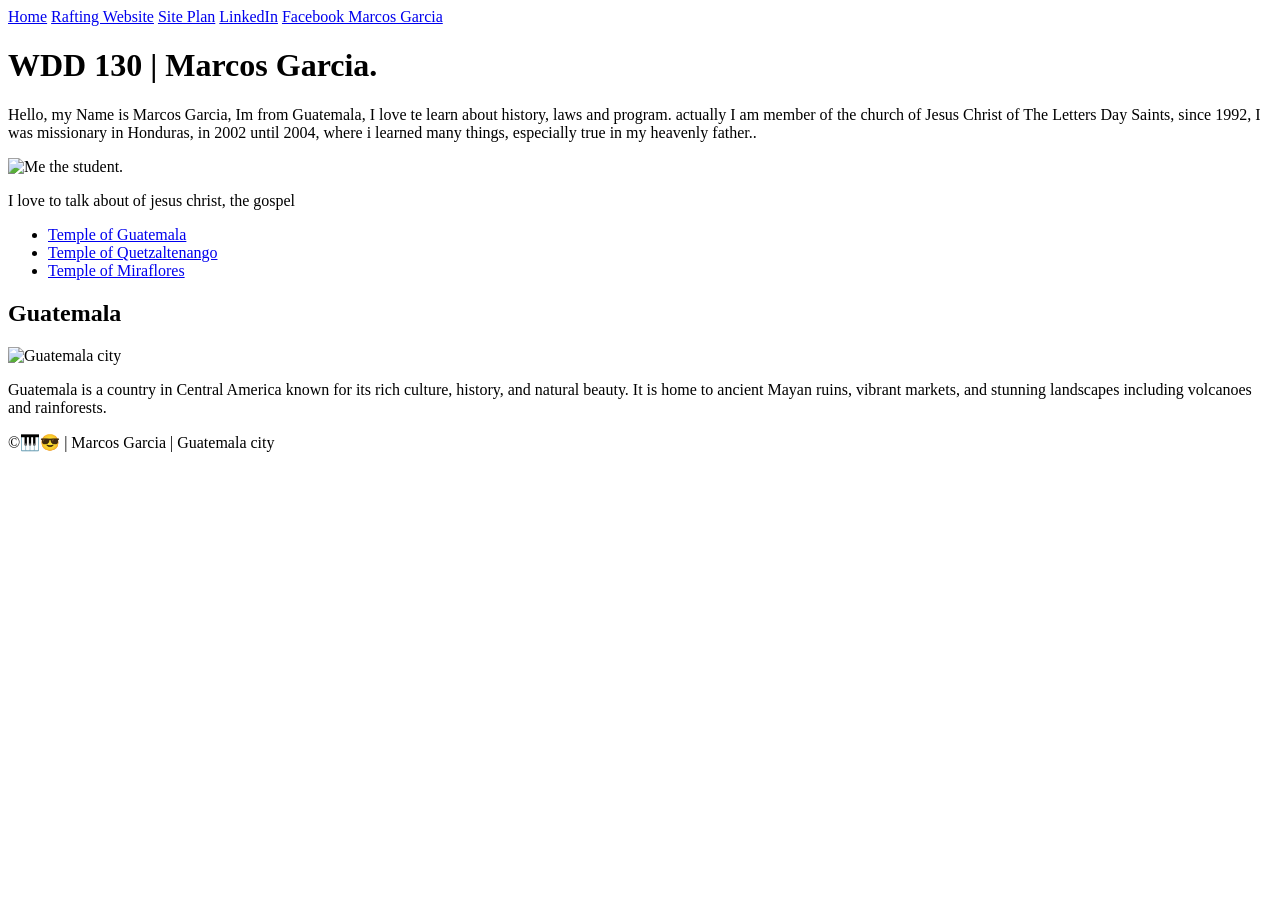
==== wwr/index.html @ 272697d8 "14:23" ====
<!DOCTYPE html>
<html lang="en">

<head>
    <meta charset="UTF-8">
    <meta name="viewport" content="width=device-width, initial-scale=1.0">
    <meta name="author" content="Marcos Garcia">
    <title>Marcos Garcia | WDD 130 | Personal Homepage</title>
    <meta name="description" content="Personal homepage of Marcos Garcia, a student in WDD130. course home page.">

    <link rel="stylesheet" href="styles/styles.css">
</head>

<body>
    <header>
        <nav>
            <a href="#">Home</a>
            <a href="wwr/">Rafting Website</a>
            <a href="siteplan.htm">Site Plan</a>
            <a href="https://www.linkedin.com/in/marcos-a-garc%C3%ADa-bac-a1110b209/?locale=es">LinkedIn</a>
            <a href="https://www.facebook.com/maco.garcia.526/">Facebook Marcos Garcia </a>
        </nav>
    </header>
    <main>
        <h1>WDD 130 | Marcos Garcia.</h1>
        <p>Hello, my Name is Marcos Garcia, Im from Guatemala, I love
            te learn about history, laws and program. actually I am member of the church of Jesus Christ of The Letters Day Saints, since 1992, 
            I was missionary in Honduras, in 2002 until 2004, where i learned many things, especially true in my heavenly father..</p>
        <img src="images/profile.jpg" alt="Me the student." width="200">
        <p>I love to talk about of jesus christ, the gospel</p>
        <ul class="box">
            <li><a href="https://www.churchofjesuschrist.org/temples/details/guatemala-city-guatemala-temple?lang=spa">Temple of Guatemala</a></li>
            <li><a href="https://www.churchofjesuschrist.org/temples/details/quetzaltenango-guatemala-temple?lang=spa">Temple of Quetzaltenango</a></li>
            <li><a href="https://www.churchofjesuschrist.org/temples/details/miraflores-guatemala-city-guatemala-temple?lang=spa">Temple of Miraflores</a></li>
        </ul>
    </main>

    <aside  class="box indent">
       <h2>Guatemala</h2>
        <img src="images/guatemala-city.jpg" alt="Guatemala city" width="200">
        <p>Guatemala is a country in Central America known for its rich culture, history, and natural beauty. 
            It is home to ancient Mayan ruins, vibrant markets, and stunning landscapes including volcanoes and rainforests.</p>
    </aside>
    <footer> 
        <p>©️🎹😎 | Marcos Garcia | Guatemala city</p>  <!--this is an HTML comment -->
    </footer>
</body>

</html>
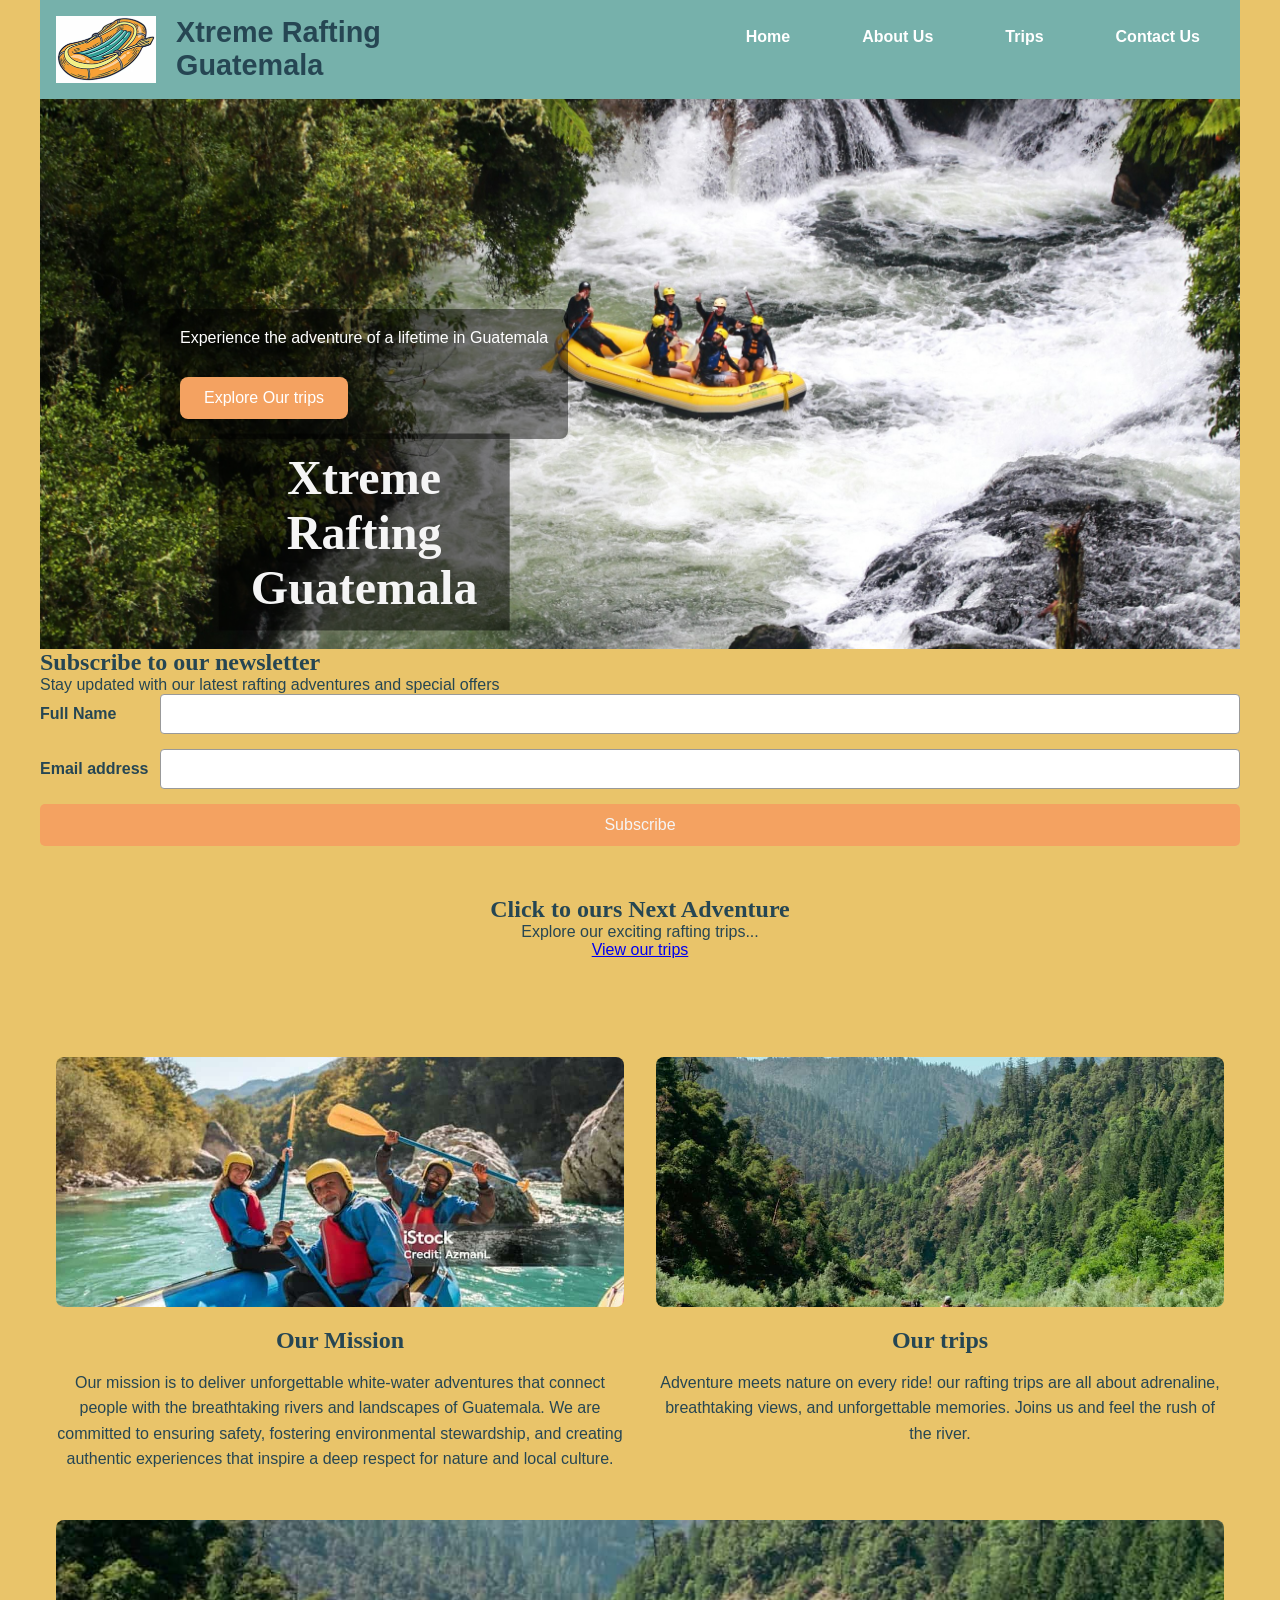
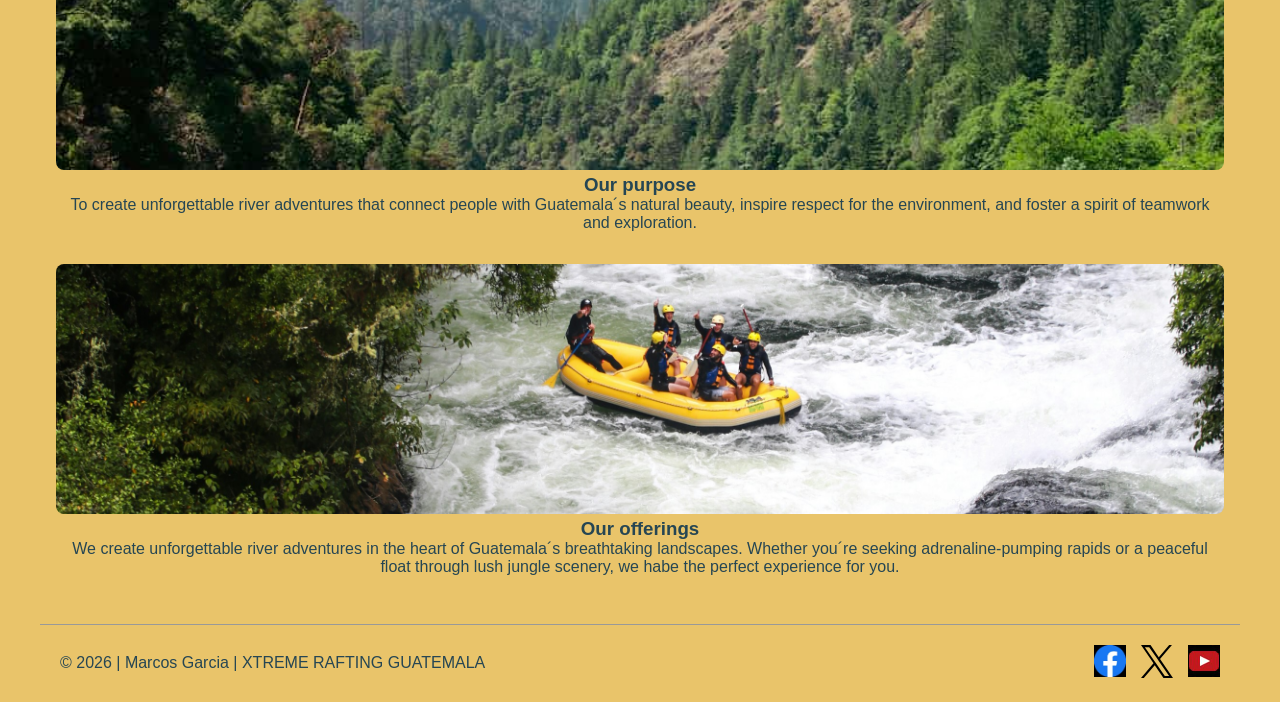
==== commit e205a92c: "index_1" ====
--- a/wwr/index.html
+++ b/wwr/index.html
@@ -5,44 +5,126 @@
     <meta charset="UTF-8">
     <meta name="viewport" content="width=device-width, initial-scale=1.0">
     <meta name="author" content="Marcos Garcia">
-    <title>Marcos Garcia | WDD 130 | Personal Homepage</title>
-    <meta name="description" content="Personal homepage of Marcos Garcia, a student in WDD130. course home page.">
+    <title> Home | Xtreme Rafting Guatemala</title>
+    <meta name="description" content="Xtreme rafting Guatemala. learn about our company, our experienced guides, and our passion for safe and exciting rafting adventures.">
 
-    <link rel="stylesheet" href="styles/styles.css">
+    <link rel="stylesheet" href="styles/rafting.css">
 </head>
 
 <body>
     <header>
+        <img src="images/z-boat.webp" alt="Xtreme rafting Guatemala logo" width="80">
+        <div id="logo">Xtreme Rafting Guatemala</div>
         <nav>
-            <a href="#">Home</a>
-            <a href="wwr/">Rafting Website</a>
-            <a href="siteplan.htm">Site Plan</a>
-            <a href="https://www.linkedin.com/in/marcos-a-garc%C3%ADa-bac-a1110b209/?locale=es">LinkedIn</a>
-            <a href="https://www.facebook.com/maco.garcia.526/">Facebook Marcos Garcia </a>
+            <ul class="navigation"> 
+                <li><a href="index.html">Home</a></li>
+                <li><a href="about.html">About Us</a></li>
+                <li><a href="trips.html">Trips</a></li>
+                <li><a href="contact.html">Contact Us</a></li>
+            </ul>
         </nav>
     </header>
     <main>
-        <h1>WDD 130 | Marcos Garcia.</h1>
-        <p>Hello, my Name is Marcos Garcia, Im from Guatemala, I love
-            te learn about history, laws and program. actually I am member of the church of Jesus Christ of The Letters Day Saints, since 1992, 
-            I was missionary in Honduras, in 2002 until 2004, where i learned many things, especially true in my heavenly father..</p>
-        <img src="images/profile.jpg" alt="Me the student." width="200">
-        <p>I love to talk about of jesus christ, the gospel</p>
-        <ul class="box">
-            <li><a href="https://www.churchofjesuschrist.org/temples/details/guatemala-city-guatemala-temple?lang=spa">Temple of Guatemala</a></li>
-            <li><a href="https://www.churchofjesuschrist.org/temples/details/quetzaltenango-guatemala-temple?lang=spa">Temple of Quetzaltenango</a></li>
-            <li><a href="https://www.churchofjesuschrist.org/temples/details/miraflores-guatemala-city-guatemala-temple?lang=spa">Temple of Miraflores</a></li>
-        </ul>
+         <section class="hero">
+            <img src="images/river-guide.jpg" alt="Rafting adventure">
+        
+        <div class="hero-text">
+            <h1>Xtreme Rafting Guatemala</h1>
+            <p>Experience the adventure of a lifetime in Guatemala</p>
+            <a href="trips.html" class="hero-button">Explore Our trips</a>
+        </div>
+
+         </section>
+
+           <section class="newsletter">
+
+            <h2>Subscribe to our newsletter</h2>
+
+            <p>Stay updated with our latest rafting adventures and special offers</p>
+
+            <form action="#" method="post">
+                <div class="form-item">
+                    <label for="name">Full Name</label>
+                    <input type="text" id="name" name="name" required>
+                </div>
+
+                <div class="form-item">
+                    <label for="email">Email address</label>
+                    <input type="email"  id="email"  name="email"  required>
+                </div>
+
+                <button type="submit">Subscribe</button>
+            </form>
+           </section>
+
+           <section class="cta">
+
+                <h2>Click to ours Next Adventure</h2>
+
+                <p>Explore our exciting rafting trips...</p>
+                <a href="trips.html" class="buttom">View our trips</a>
+           </section>
+
+        <section class="home-grid">
+
+           <div class="grid-item">
+           <img src="images/rafting-team.jpg" alt="A nice tem its preparing for an adventure">
+
+           <h2>Our Mission</h2>
+
+           <p>Our mission is to deliver unforgettable white-water adventures that connect people with the breathtaking rivers and landscapes of Guatemala. We are committed to ensuring safety, fostering environmental stewardship, and creating authentic experiences that inspire a deep respect for nature and local culture.</p>
+        </div>
+       
+        <div class="grid-item">
+                 <img src="images/rafting-boat.jpg" alt="Friends enjoying a rafting trip">   
+                 <h2> Our trips</h2>
+                 <p>Adventure meets nature on every ride! our rafting trips are all about adrenaline, breathtaking views, and unforgettable memories. Joins us and feel the rush of the river.</p>
+
+            </div>
+                     
+        </section>
+      
+        <section class="info-grid">
+
+            <div class="card">
+                <img src="images/rafting-boat.jpg" alt="rafting boat">
+
+                <h3>
+                    Our purpose
+                </h3>
+
+                <p>
+                    To create unforgettable river adventures that connect people with Guatemala´s natural beauty, inspire respect for the environment, and foster a spirit of teamwork and exploration.
+                </p>
+            </div>
+
+        <div class="card">
+            <img src="images/river-guide.jpg" alt="Professional rafting guide">
+
+                <h3>
+                Our offerings
+                </h3>
+            <p>
+                We create unforgettable river adventures in the heart of Guatemala´s breathtaking landscapes. Whether you´re seeking adrenaline-pumping rapids or a peaceful float through lush jungle scenery, we habe the perfect experience for you.
+            </p>
+
+        </div>
+
+        </section>
     </main>
-
-    <aside  class="box indent">
-       <h2>Guatemala</h2>
-        <img src="images/guatemala-city.jpg" alt="Guatemala city" width="200">
-        <p>Guatemala is a country in Central America known for its rich culture, history, and natural beauty. 
-            It is home to ancient Mayan ruins, vibrant markets, and stunning landscapes including volcanoes and rainforests.</p>
-    </aside>
-    <footer> 
-        <p>©️🎹😎 | Marcos Garcia | Guatemala city</p>  <!--this is an HTML comment -->
+    <footer>
+        <p>©️ 2026 | Marcos Garcia | XTREME RAFTING GUATEMALA</p> <!--STUDENT -->
+        <nav class="socialmedia">
+            <a href="https://facebook.com">
+                <img src="images/facebook.jpg" alt="facebook" width="30">
+            </a>
+            <a href="https://twitter.com">
+                <img src="images/x-bw.svg" alt="twitter" width="30">
+            </a>
+            <a href="https://youtube.com">
+                <img src="images/youtube-square.jpg" alt="youtube" width="30">
+            </a>
+        </nav>
     </footer>
 </body>
 
--- a/wwr/styles/rafting.css
+++ b/wwr/styles/rafting.css
@@ -0,0 +1,427 @@
+:root {
+    --primary-color: #76b1ab;
+    /* forest green*/
+    --second-color: #f4a261;
+    /*warm sand*/
+    --accent1-color: #264653;
+    /*dark slate blue*/
+    --accent2-color: #e9c46a;
+    /* ligth golden yellow*/
+    --heading-font: "Times New Roman", "Georgia", serif;
+    --body-font: Arial, Helvetica, sans-serif;
+}
+
+* {
+    margin: 0;
+    padding: 0;
+    box-sizing: border-box;
+}
+
+#logo {
+    font-size: 1.8rem;
+    font-weight: bold;
+    color: var(--accent1-color);
+}
+
+
+.information {
+    max-width: 1100px;
+    margin: 2rem auto;
+    padding: 1.5rem;
+    background-color: #f5f5f5;
+    border-radius: 8px;
+}
+
+.information h1 {
+    position: static;
+    width: auto;
+    background: none;
+    color: var(--accent1-color);
+    opacity: 1;
+    padding: 0;
+    margin-bottom: 1rem;
+}
+
+.information h2 {
+    color: var(--accent1-color);
+    margin-bottom: 1rem;
+}
+
+
+body {
+    font-family: var(--body-font);
+    background-color: var(--accent2-color);
+    color: var(--accent1-color);
+}
+
+header {
+    display: grid;
+    grid-template-columns: 120px 250px 1fr;
+    align-items: start;
+    background-color: var(--primary-color);
+    padding: 1rem;
+}
+
+header img {
+    width: 100px;
+    height: auto;
+}
+
+header,
+main,
+footer {
+    max-width: 1200px;
+    margin: 0 auto;
+}
+
+header nav {
+    display: flex;
+    justify-content: flex-end;
+    align-items: center;
+}
+ 
+.navigation {
+    display: flex;
+    list-style: none;
+    gap: 1.5rem;
+    padding: 0;
+    margin: 0;
+}
+
+.navigation a {
+    text-decoration: none;
+    display: block;
+    color: white;
+    padding: 0.75rem 1.5rem;
+    font-weight: bold;
+}
+
+.navigation a:hover {
+    background-color: rgba(255, 255, 255, 0.2);
+    border-radius: 5px;
+}
+
+.history-content img {
+    width: 100%; 
+}
+
+h1,
+h2 {
+    font-family: var(--heading-font);
+    color: var(--accent1-color);
+}
+
+
+footer {
+    display: flex;
+    justify-content: space-between;
+    align-items: center;
+    padding: 20px;
+    border-top: 1px solid #999;
+}
+
+.socialmedia {
+    display: flex;
+    gap: 15px;
+}
+
+.socialmedia a {
+    text-decoration: none;
+}
+
+.socialmedia img {
+    width: 32px;
+}
+
+.hero article {
+    position: absolute;
+    bottom: 30px;
+    left: 30px;
+    right: 30px;
+    background-color: rgba(87, 87, 168, 0.7);
+    color: white;
+    padding: 20px;
+}
+
+.hero article img {
+    float: right;
+    width: 150px;
+    margin-left: 15px;
+}
+
+.ribbon {
+    background-color: rgb(16, 16, 120);
+    color: white;
+    padding: 10px;
+    border-radius: 5px;
+    text-align: center;
+}
+
+ .contact-grid {
+    display: grid;
+    grid-template-columns: 1fr 1fr;
+    gap: 40px;
+    max-width: 1100px;
+    margin: 40px auto;
+    align-items: start;
+ }
+
+.map {
+    width: 600px;
+    height: 450px;
+}
+
+ .map iframe {
+    width: 100%;
+    height: 450px;
+}
+
+ .contact-form {
+    background: #f5f5f5;
+    padding: 20px;
+    border-radius: 8px;
+ }
+
+ .form-item {
+    display: grid;
+    grid-template-columns: 120px 1fr;
+    align-items: center;
+    margin-bottom: 15px;
+ }
+
+ .form-item label {
+    font-weight: bold;
+ }
+
+ input[type="text"],
+ input[type="email"],
+ textarea {
+    width: 100%;
+    padding: 10px;
+    border: 1px solid #999;
+    border-radius: 4px;
+    font-size: 1rem;
+ }
+
+ fieldset {
+    margin-bottom: 20px;
+    padding: 15px;
+    border: 1px solid #bbb;
+}
+
+fieldset label {
+    display: block;
+    margin-bottom: 10px;    
+}
+
+.checkbox {
+    margin-bottom: 20px;
+}
+
+button {
+    width: 100%;
+    padding: 12px;
+    background-color:var(--second-color);
+    color:#f5f5f5;
+    border: none;
+    border-radius: 5px;
+    font-size: 1rem;
+    cursor: pointer;
+}
+
+button:hover {
+    background-color: #999;
+}
+
+.employee {
+    max-width: 1100px;
+    margin: 40px auto;
+    text-align: center;
+}
+
+.employee-grid {
+    display: grid;
+    grid-template-columns: repeat(3, 1fr);
+    gap: 2rem;
+    margin-top: 20px;
+}
+
+.employee-grid figure {
+    background: #ffffff;
+    padding: 1rem;
+    border-radius: 8px;
+}
+
+.employee-grid img {
+    width: 100%;
+    max-width: 220px;
+    height: 220px;
+    object-fit: cover;
+    border-radius: 50%;
+}
+
+.employee-grid figcaption {
+    margin-top: 1rem;
+    font-weight: bold;
+    color: var(--accent1-color);
+}
+
+.visually-hidden {
+    position: absolute;
+    left: -9999px;
+}
+
+.adventures-gallery {
+    display: grid;
+    grid-template-columns: repeat(5, 1fr);
+    gap: 1rem;
+    margin-top: 20px;
+}
+
+.adventures-gallery figure {
+    text-align: center;
+}
+
+.hero {
+    position: relative;
+    width: 100;
+}
+
+.hero h1 {
+    position: absolute;
+    top: 20%;
+    left: 50%;
+    transform: translate(-50%, 50%);
+    color: #f5f5f5;
+    background-color: rgba(0, 0, 0, 0.5);
+    padding: 1rem 2rem;
+    font-size: 3rem;
+    text-align: center;
+}
+
+.hero img{
+    width: 100%;
+    height: 550px;
+    object-fit: cover;
+    display: block;
+}
+
+.hero-text {
+    position: absolute;
+    top:50%;
+    left:10%;
+    transform: translateY(-50%);
+    color: white;
+    background: rgba(0,0,0,.45);
+    padding: 20px;
+    border-radius: 8px;
+    max-width: 500px;
+}
+
+.hero-text h1 {
+    margin-bottom: 10px;
+    font-size: 3rem;
+}
+
+.hero-text p {
+    margin-bottom: 15px;
+}
+
+.hero-button {
+    display: inline-block;
+    margin-top: 15px;
+    padding: 12px 24px;
+    background: #f4a261;
+    color: white;
+    text-decoration: none;
+    border-radius: 8px;
+}
+
+
+.home-grid {
+    display: grid;
+    grid-template-columns: repeat(2, 1fr);
+    gap: 2rem;
+    margin: 3rem auto;
+    max-width: 1200px;
+    padding: 0 1rem;
+}
+
+.grid-item {
+    text-align: center;
+}
+
+.grid-item img, 
+.card img {
+    width: 100%;
+    height: 250px;
+    object-fit: cover;
+    border-radius: 8px;
+}
+
+.grid-item h2 {
+    margin: 1rem 0;
+}
+
+.grid-item p {
+    line-height: 1.6;
+}
+
+@media (max-width: 768px) {
+
+    .home-grid,
+    .info-grid,
+    .employee-grid,
+    .contact-grid { 
+        grid-template-columns: 1fr;
+    }
+}
+
+.main-grid {
+    display:grid;
+    grid-template-columns: repeat(2, 1fr);
+    gap: 2rem;
+    margin: 2rem auto;
+    max-width: 1200px;
+}
+
+.info-grid {
+    display:grid;
+    grid-template-columns: repeat(2, fr);
+    gap: 2rem;
+    max-width: 1200px;
+    margin: 3rem auto;
+    padding: 0 1rem;
+}
+
+.info-grid img {
+    width: 100%;
+    height: 150px;
+    object-fit: cover;
+    border-radius: 8px;
+}
+
+.cta {
+    text-align: center;
+    padding: 50px 20px;
+}
+
+.button {
+    display: inline-block;
+    padding: 12px 25px;
+    background: #264653;
+    color:#ffffff;
+    text-decoration: none;
+    border-radius: 5px;
+}
+
+.card {
+    text-align: center;
+}
+
+.card img {
+    width: 100%;
+    height: 250px;
+    object-fit: cover;
+    border-radius: 8px;
+}
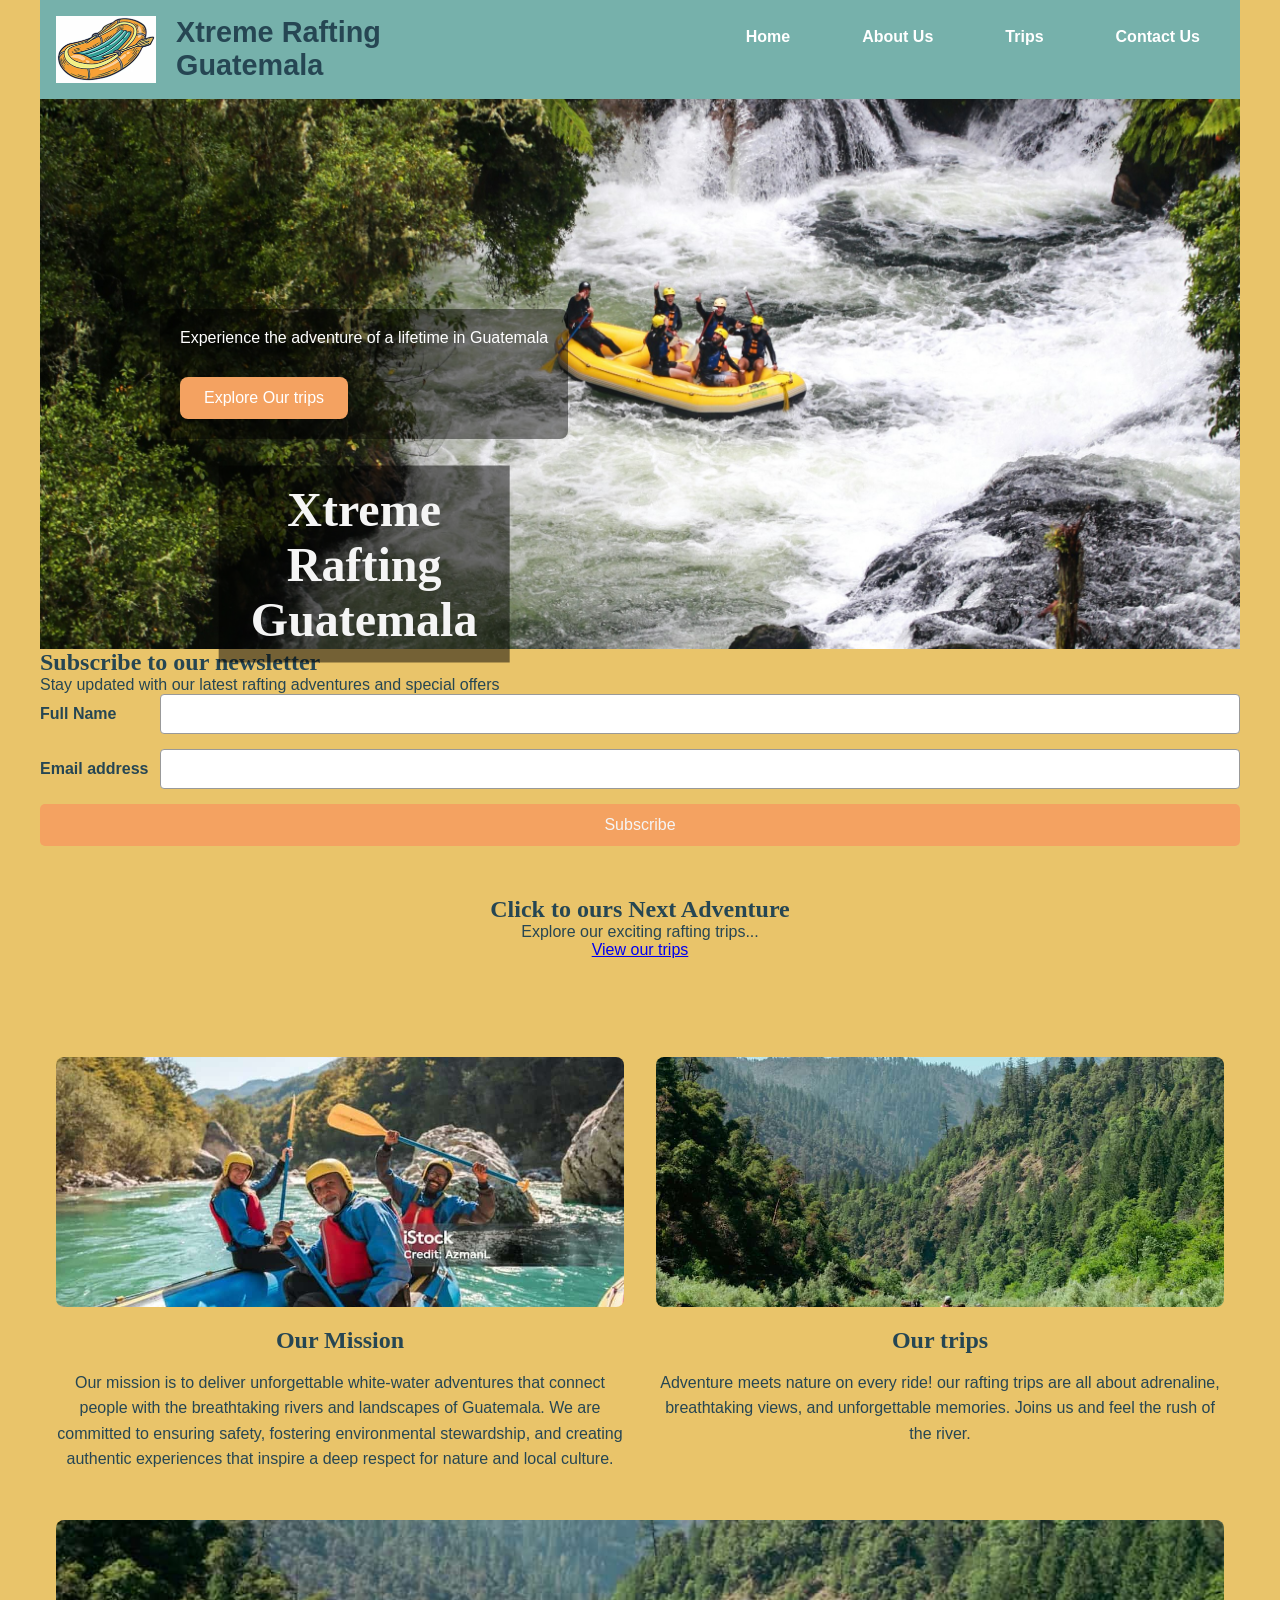
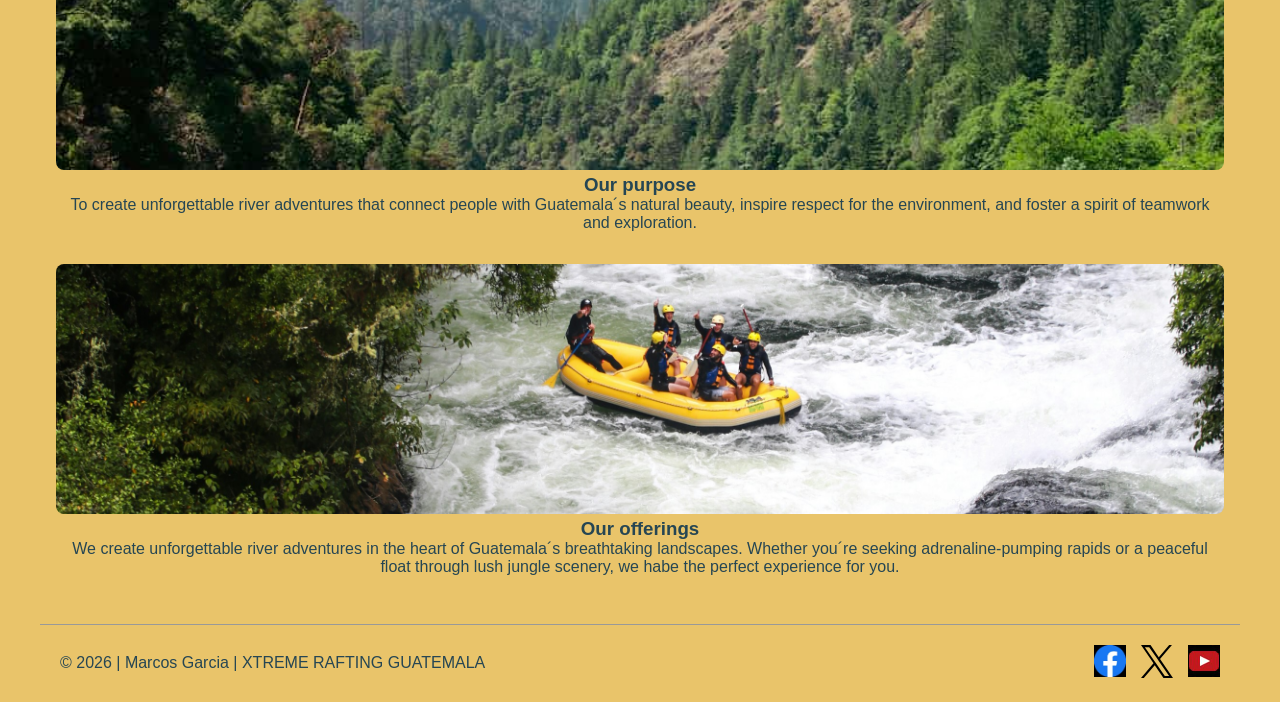
==== commit de74874e: "index-trips" ====
--- a/wwr/index.html
+++ b/wwr/index.html
@@ -76,7 +76,10 @@
         </div>
        
         <div class="grid-item">
-                 <img src="images/rafting-boat.jpg" alt="Friends enjoying a rafting trip">   
+                 <a href="trips.html#trip-table">
+                    <img src="images/rafting-boat.jpg" alt="Friends enjoying a rafting trip">   
+                 </a>
+                 
                  <h2> Our trips</h2>
                  <p>Adventure meets nature on every ride! our rafting trips are all about adrenaline, breathtaking views, and unforgettable memories. Joins us and feel the rush of the river.</p>
 
--- a/wwr/styles/rafting.css
+++ b/wwr/styles/rafting.css
@@ -425,3 +425,42 @@
     object-fit: cover;
     border-radius: 8px;
 }
+
+table {
+    width: 100%;
+    border-collapse: collapse;
+    margin: 2rem auto;
+    font-family: Arial, Helvetica, sans-serif;
+}
+
+table caption {
+    font-size: 1.5rem;
+    font-weight: bold;
+    margin-bottom: 1rem;
+}
+
+th, td {
+    border: 1px solid#ccc;
+    padding: 12px;
+    text-align: center;
+}
+
+th {
+    background-color: #76b1ab;
+    color:#f5f5f5;
+}
+
+table {
+    box-shadow: 0 4px 10px rgba(255, 255, 255, 0.2);
+}
+
+table {
+    width: 80%;
+    margin: 2rem auto;
+}
+
+main h1 {
+    text-align: center;
+    color: #264653;
+    margin: 2rem 0;
+}
